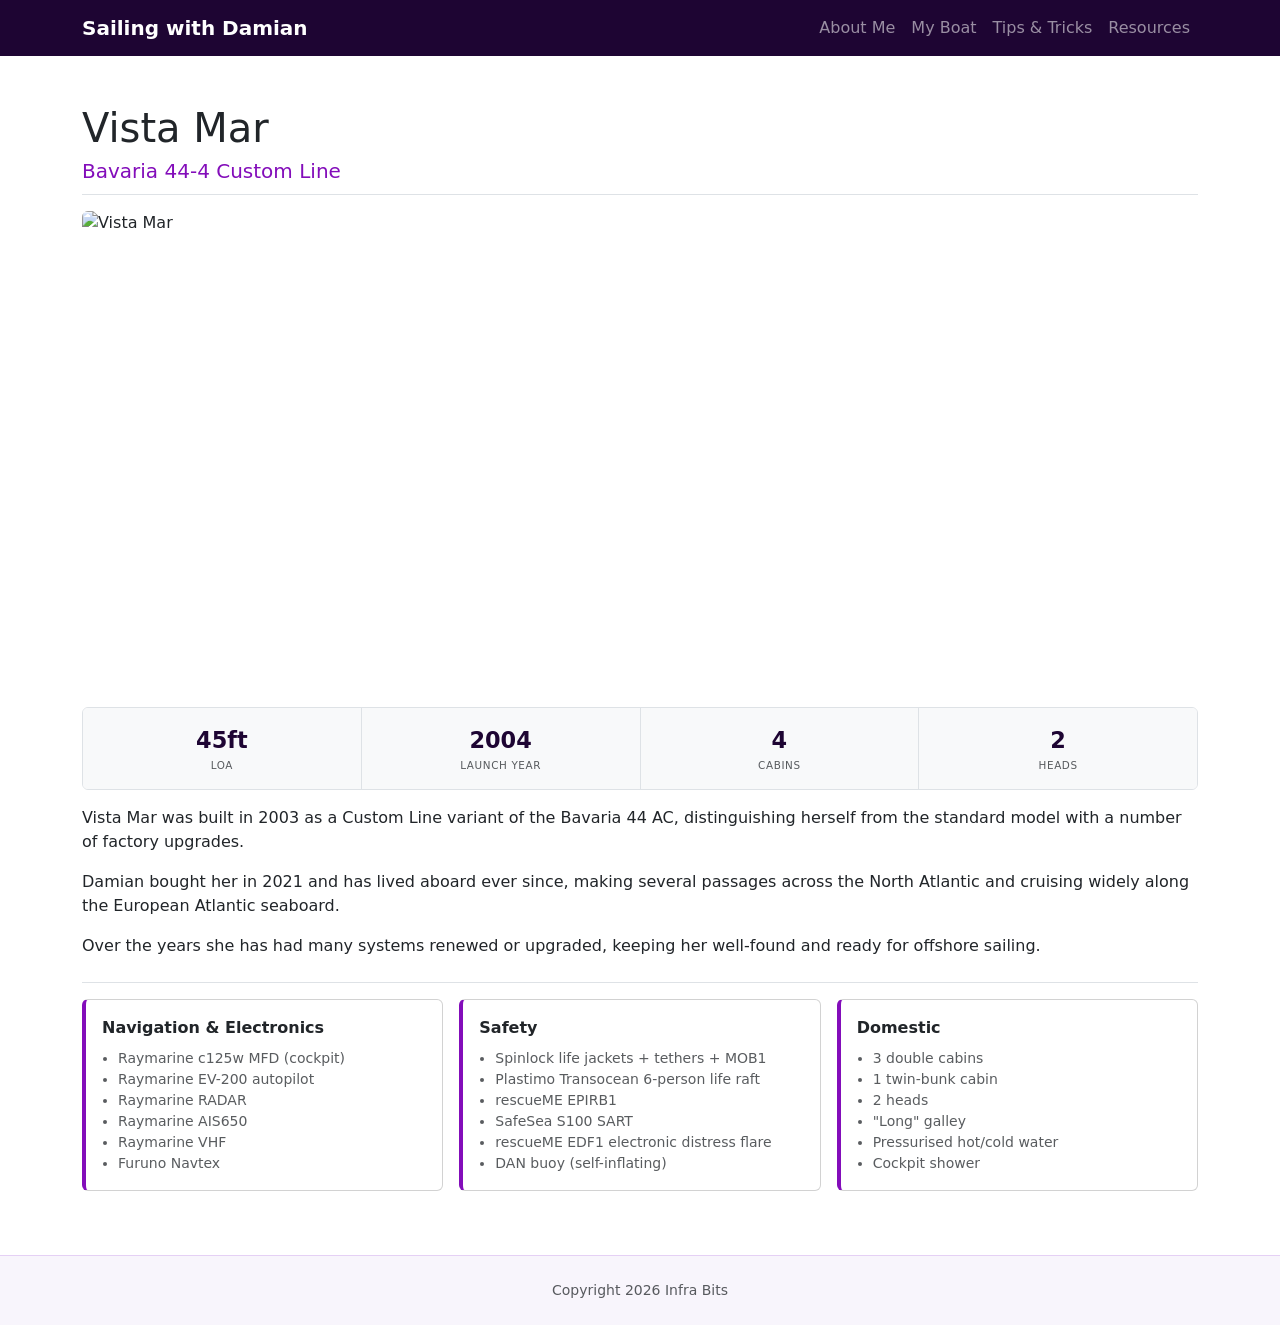
==== boat/index.html @ 9dd18ebf "Auto updated site" ====
<!doctype html><html lang=en-gb><head><meta charset=UTF-8><meta name=viewport content="width=device-width,initial-scale=1"><meta name=description content="A Bavaria 44-4 Custom Line launched in 2004, Vista Mar serves as a liveaboard cruiser, sailed across the North Atlantic and the European seaboard."><title>Vista Mar | Sailing with Damian</title><link rel=stylesheet href=https://cdn.jsdelivr.net/npm/bootstrap@5.3.8/dist/css/bootstrap.min.css><link rel=stylesheet href=/css/style.css><meta property="og:title" content="Vista Mar | Sailing with Damian"><meta property="og:description" content="A Bavaria 44-4 Custom Line launched in 2004, Vista Mar serves as a liveaboard cruiser, sailed across the North Atlantic and the European seaboard."><meta property="og:url" content="https://sailingwithdamian.eu/boat/"><meta property="og:type" content="website"><meta property="og:site_name" content="Sailing with Damian"><meta property="og:image" content="https://sailingwithdamian.eu/images/boat.jpg"><meta name=twitter:card content="summary_large_image"><meta name=twitter:title content="Vista Mar | Sailing with Damian"><meta name=twitter:description content="A Bavaria 44-4 Custom Line launched in 2004, Vista Mar serves as a liveaboard cruiser, sailed across the North Atlantic and the European seaboard."><meta name=twitter:image content="https://sailingwithdamian.eu/images/boat.jpg"><script type=application/ld+json>[{"@context":"https://schema.org","@type":"SiteNavigationElement","name":"About Me","url":"https://sailingwithdamian.eu/"},{"@context":"https://schema.org","@type":"SiteNavigationElement","name":"My Boat","url":"https://sailingwithdamian.eu/boat/"},{"@context":"https://schema.org","@type":"SiteNavigationElement","name":"Tips \u0026 Tricks","url":"https://sailingwithdamian.eu/tips-and-tricks/"},{"@context":"https://schema.org","@type":"SiteNavigationElement","name":"Resources","url":"https://sailingwithdamian.eu/resources/"}]</script></head><body class="d-flex flex-column min-vh-100"><nav class="navbar navbar-expand-md navbar-dark site-navbar"><div class=container><a class="navbar-brand fw-semibold" href=/>Sailing with Damian</a>
<button class=navbar-toggler type=button data-bs-toggle=collapse data-bs-target=#mainNav aria-controls=mainNav aria-expanded=false aria-label="Toggle navigation">
<span class=navbar-toggler-icon></span></button><div class="collapse navbar-collapse" id=mainNav><ul class="navbar-nav ms-auto"><li class=nav-item><a class=nav-link href=/>About Me</a></li><li class=nav-item><a class=nav-link href=/boat/>My Boat</a></li><li class=nav-item><a class=nav-link href=/tips-and-tricks/>Tips & Tricks</a></li><li class=nav-item><a class=nav-link href=/resources/>Resources</a></li></ul></div></div></nav><main class="container py-5 flex-grow-1"><div class="mb-3 pb-2 border-bottom"><h1 class=mb-1>Vista Mar</h1><p class="fs-5 text-accent fw-medium mb-0">Bavaria 44-4 Custom Line</p></div><div class="boat-hero-wrap rounded overflow-hidden mb-3"><img src=/images/boat.jpg alt="Vista Mar" class=boat-hero-img></div><div class="row g-0 rounded border overflow-hidden mb-3"><div class="col stat-cell text-center py-3 px-2 bg-light"><div class="stat-value fw-bold">45ft</div><div class="stat-label text-muted text-uppercase">LOA</div></div><div class="col stat-cell text-center py-3 px-2 bg-light"><div class="stat-value fw-bold">2004</div><div class="stat-label text-muted text-uppercase">Launch Year</div></div><div class="col stat-cell text-center py-3 px-2 bg-light"><div class="stat-value fw-bold">4</div><div class="stat-label text-muted text-uppercase">Cabins</div></div><div class="col stat-cell text-center py-3 px-2 bg-light"><div class="stat-value fw-bold">2</div><div class="stat-label text-muted text-uppercase">Heads</div></div></div><div class="mb-3 pb-2 border-bottom page-content"><p>Vista Mar was built in 2003 as a Custom Line variant of the Bavaria 44 AC, distinguishing herself from the standard model with a number of factory upgrades.</p><p>Damian bought her in 2021 and has lived aboard ever since, making several passages across the North Atlantic and cruising widely along the European Atlantic seaboard.</p><p>Over the years she has had many systems renewed or upgraded, keeping her well-found and ready for offshore sailing.</p></div><div class=mb-3><div class="row row-cols-1 row-cols-sm-2 row-cols-lg-3 g-3"><div class=col><div class="card h-100 qual-card"><div class="card-body py-3"><div class="fw-semibold mb-2">Navigation & Electronics</div><ul class="text-muted small mb-0 ps-3"><li>Raymarine c125w MFD (cockpit)</li><li>Raymarine EV-200 autopilot</li><li>Raymarine RADAR</li><li>Raymarine AIS650</li><li>Raymarine VHF</li><li>Furuno Navtex</li></ul></div></div></div><div class=col><div class="card h-100 qual-card"><div class="card-body py-3"><div class="fw-semibold mb-2">Safety</div><ul class="text-muted small mb-0 ps-3"><li>Spinlock life jackets + tethers + MOB1</li><li>Plastimo Transocean 6-person life raft</li><li>rescueME EPIRB1</li><li>SafeSea S100 SART</li><li>rescueME EDF1 electronic distress flare</li><li>DAN buoy (self-inflating)</li></ul></div></div></div><div class=col><div class="card h-100 qual-card"><div class="card-body py-3"><div class="fw-semibold mb-2">Domestic</div><ul class="text-muted small mb-0 ps-3"><li>3 double cabins</li><li>1 twin-bunk cabin</li><li>2 heads</li><li>"Long" galley</li><li>Pressurised hot/cold water</li><li>Cockpit shower</li></ul></div></div></div></div></div></main><footer class="site-footer py-4 mt-auto"><div class="container text-center"><p class="mb-0 text-muted small">Copyright 2026 Infra Bits</p></div></footer><script src=https://cdn.jsdelivr.net/npm/bootstrap@5.3.8/dist/js/bootstrap.bundle.min.js></script></body></html>
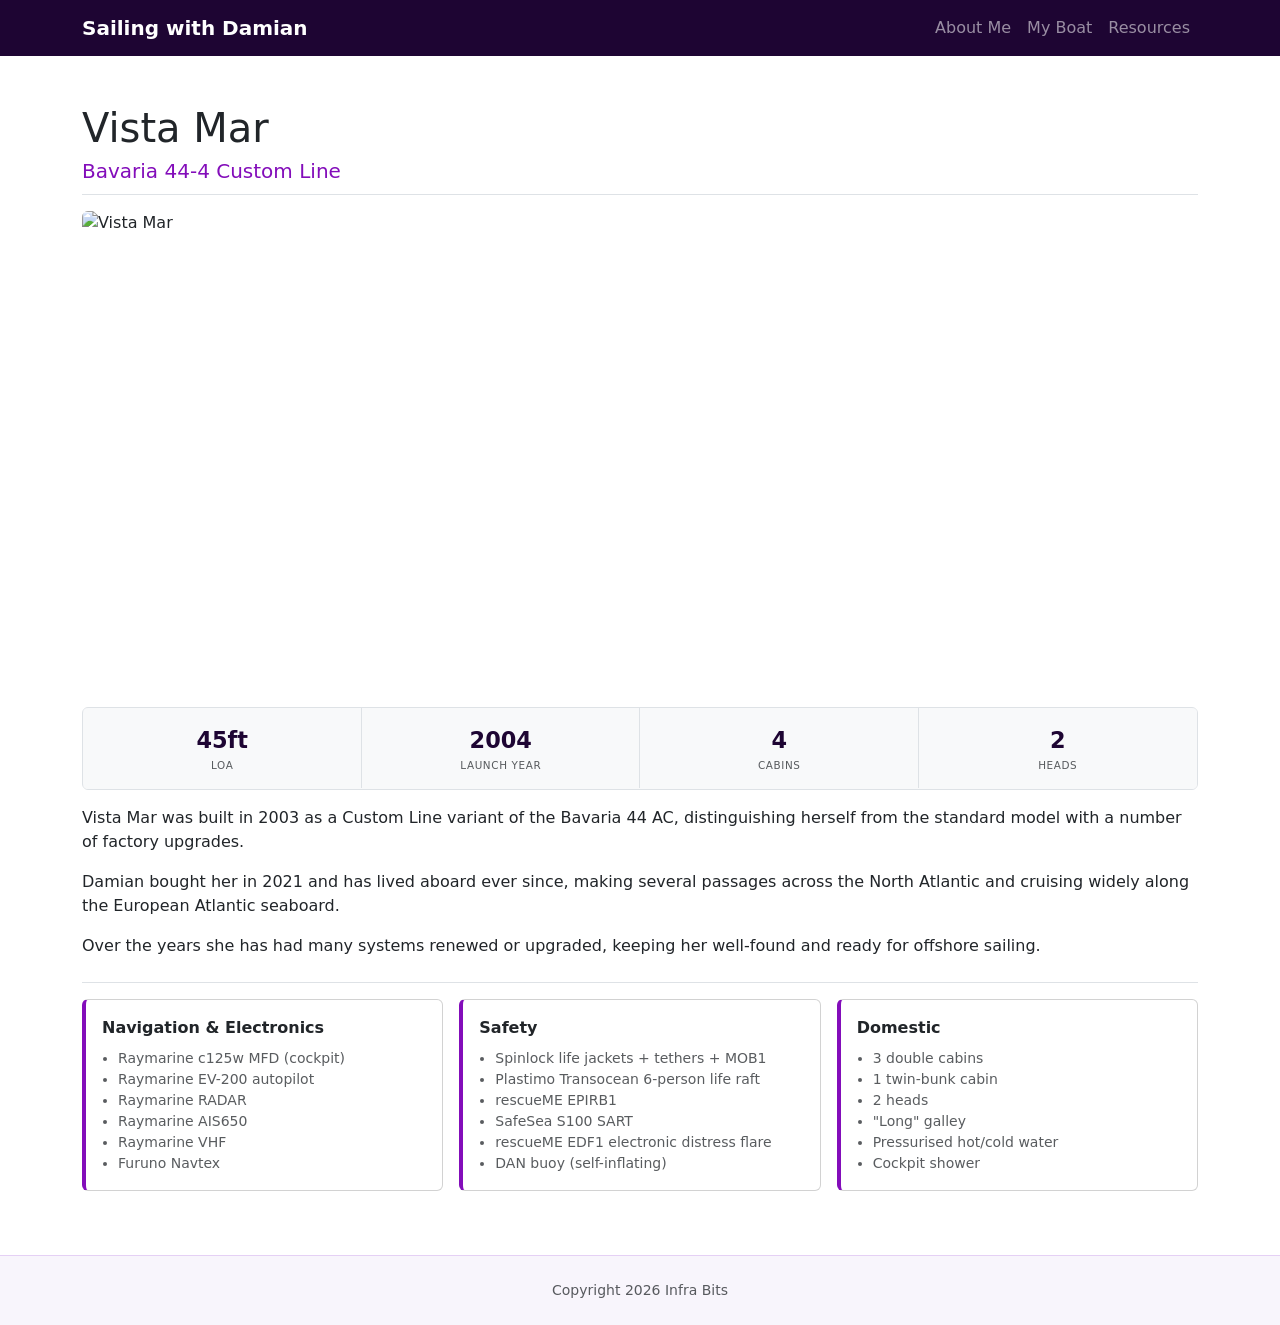
==== commit 9b4e75f0: "Auto updated site" ====
--- a/boat/index.html
+++ b/boat/index.html
@@ -1,3 +1,3 @@
 <!doctype html><html lang=en-gb><head><meta charset=UTF-8><meta name=viewport content="width=device-width,initial-scale=1"><meta name=description content="A Bavaria 44-4 Custom Line launched in 2004, Vista Mar serves as a liveaboard cruiser, sailed across the North Atlantic and the European seaboard."><title>Vista Mar | Sailing with Damian</title><link rel=stylesheet href=https://cdn.jsdelivr.net/npm/bootstrap@5.3.8/dist/css/bootstrap.min.css><link rel=stylesheet href=/css/style.css><meta property="og:title" content="Vista Mar | Sailing with Damian"><meta property="og:description" content="A Bavaria 44-4 Custom Line launched in 2004, Vista Mar serves as a liveaboard cruiser, sailed across the North Atlantic and the European seaboard."><meta property="og:url" content="https://sailingwithdamian.eu/boat/"><meta property="og:type" content="website"><meta property="og:site_name" content="Sailing with Damian"><meta property="og:image" content="https://sailingwithdamian.eu/images/boat.jpg"><meta name=twitter:card content="summary_large_image"><meta name=twitter:title content="Vista Mar | Sailing with Damian"><meta name=twitter:description content="A Bavaria 44-4 Custom Line launched in 2004, Vista Mar serves as a liveaboard cruiser, sailed across the North Atlantic and the European seaboard."><meta name=twitter:image content="https://sailingwithdamian.eu/images/boat.jpg"><script type=application/ld+json>[{"@context":"https://schema.org","@type":"SiteNavigationElement","name":"About Me","url":"https://sailingwithdamian.eu/"},{"@context":"https://schema.org","@type":"SiteNavigationElement","name":"My Boat","url":"https://sailingwithdamian.eu/boat/"},{"@context":"https://schema.org","@type":"SiteNavigationElement","name":"Tips \u0026 Tricks","url":"https://sailingwithdamian.eu/tips-and-tricks/"},{"@context":"https://schema.org","@type":"SiteNavigationElement","name":"Resources","url":"https://sailingwithdamian.eu/resources/"}]</script></head><body class="d-flex flex-column min-vh-100"><nav class="navbar navbar-expand-md navbar-dark site-navbar"><div class=container><a class="navbar-brand fw-semibold" href=/>Sailing with Damian</a>
 <button class=navbar-toggler type=button data-bs-toggle=collapse data-bs-target=#mainNav aria-controls=mainNav aria-expanded=false aria-label="Toggle navigation">
-<span class=navbar-toggler-icon></span></button><div class="collapse navbar-collapse" id=mainNav><ul class="navbar-nav ms-auto"><li class=nav-item><a class=nav-link href=/>About Me</a></li><li class=nav-item><a class=nav-link href=/boat/>My Boat</a></li><li class=nav-item><a class=nav-link href=/tips-and-tricks/>Tips & Tricks</a></li><li class=nav-item><a class=nav-link href=/resources/>Resources</a></li></ul></div></div></nav><main class="container py-5 flex-grow-1"><div class="mb-3 pb-2 border-bottom"><h1 class=mb-1>Vista Mar</h1><p class="fs-5 text-accent fw-medium mb-0">Bavaria 44-4 Custom Line</p></div><div class="boat-hero-wrap rounded overflow-hidden mb-3"><img src=/images/boat.jpg alt="Vista Mar" class=boat-hero-img></div><div class="row g-0 rounded border overflow-hidden mb-3"><div class="col stat-cell text-center py-3 px-2 bg-light"><div class="stat-value fw-bold">45ft</div><div class="stat-label text-muted text-uppercase">LOA</div></div><div class="col stat-cell text-center py-3 px-2 bg-light"><div class="stat-value fw-bold">2004</div><div class="stat-label text-muted text-uppercase">Launch Year</div></div><div class="col stat-cell text-center py-3 px-2 bg-light"><div class="stat-value fw-bold">4</div><div class="stat-label text-muted text-uppercase">Cabins</div></div><div class="col stat-cell text-center py-3 px-2 bg-light"><div class="stat-value fw-bold">2</div><div class="stat-label text-muted text-uppercase">Heads</div></div></div><div class="mb-3 pb-2 border-bottom page-content"><p>Vista Mar was built in 2003 as a Custom Line variant of the Bavaria 44 AC, distinguishing herself from the standard model with a number of factory upgrades.</p><p>Damian bought her in 2021 and has lived aboard ever since, making several passages across the North Atlantic and cruising widely along the European Atlantic seaboard.</p><p>Over the years she has had many systems renewed or upgraded, keeping her well-found and ready for offshore sailing.</p></div><div class=mb-3><div class="row row-cols-1 row-cols-sm-2 row-cols-lg-3 g-3"><div class=col><div class="card h-100 qual-card"><div class="card-body py-3"><div class="fw-semibold mb-2">Navigation & Electronics</div><ul class="text-muted small mb-0 ps-3"><li>Raymarine c125w MFD (cockpit)</li><li>Raymarine EV-200 autopilot</li><li>Raymarine RADAR</li><li>Raymarine AIS650</li><li>Raymarine VHF</li><li>Furuno Navtex</li></ul></div></div></div><div class=col><div class="card h-100 qual-card"><div class="card-body py-3"><div class="fw-semibold mb-2">Safety</div><ul class="text-muted small mb-0 ps-3"><li>Spinlock life jackets + tethers + MOB1</li><li>Plastimo Transocean 6-person life raft</li><li>rescueME EPIRB1</li><li>SafeSea S100 SART</li><li>rescueME EDF1 electronic distress flare</li><li>DAN buoy (self-inflating)</li></ul></div></div></div><div class=col><div class="card h-100 qual-card"><div class="card-body py-3"><div class="fw-semibold mb-2">Domestic</div><ul class="text-muted small mb-0 ps-3"><li>3 double cabins</li><li>1 twin-bunk cabin</li><li>2 heads</li><li>"Long" galley</li><li>Pressurised hot/cold water</li><li>Cockpit shower</li></ul></div></div></div></div></div></main><footer class="site-footer py-4 mt-auto"><div class="container text-center"><p class="mb-0 text-muted small">Copyright 2026 Infra Bits</p></div></footer><script src=https://cdn.jsdelivr.net/npm/bootstrap@5.3.8/dist/js/bootstrap.bundle.min.js></script></body></html>+<span class=navbar-toggler-icon></span></button><div class="collapse navbar-collapse" id=mainNav><ul class="navbar-nav ms-auto"><li class=nav-item><a class=nav-link href=/>About Me</a></li><li class=nav-item><a class=nav-link href=/boat/>My Boat</a></li><li class=nav-item><a class=nav-link href=/resources/>Resources</a></li></ul></div></div></nav><main class="container py-5 flex-grow-1"><div class="mb-3 pb-2 border-bottom"><h1 class=mb-1>Vista Mar</h1><p class="fs-5 text-accent fw-medium mb-0">Bavaria 44-4 Custom Line</p></div><div class="boat-hero-wrap rounded overflow-hidden mb-3"><img src=/images/boat.jpg alt="Vista Mar" class=boat-hero-img></div><div class="row g-0 rounded border overflow-hidden mb-3"><div class="col stat-cell text-center py-3 px-2 bg-light"><div class="stat-value fw-bold">45ft</div><div class="stat-label text-muted text-uppercase">LOA</div></div><div class="col stat-cell text-center py-3 px-2 bg-light"><div class="stat-value fw-bold">2004</div><div class="stat-label text-muted text-uppercase">Launch Year</div></div><div class="col stat-cell text-center py-3 px-2 bg-light"><div class="stat-value fw-bold">4</div><div class="stat-label text-muted text-uppercase">Cabins</div></div><div class="col stat-cell text-center py-3 px-2 bg-light"><div class="stat-value fw-bold">2</div><div class="stat-label text-muted text-uppercase">Heads</div></div></div><div class="mb-3 pb-2 border-bottom page-content"><p>Vista Mar was built in 2003 as a Custom Line variant of the Bavaria 44 AC, distinguishing herself from the standard model with a number of factory upgrades.</p><p>Damian bought her in 2021 and has lived aboard ever since, making several passages across the North Atlantic and cruising widely along the European Atlantic seaboard.</p><p>Over the years she has had many systems renewed or upgraded, keeping her well-found and ready for offshore sailing.</p></div><div class=mb-3><div class="row row-cols-1 row-cols-sm-2 row-cols-lg-3 g-3"><div class=col><div class="card h-100 qual-card"><div class="card-body py-3"><div class="fw-semibold mb-2">Navigation & Electronics</div><ul class="text-muted small mb-0 ps-3"><li>Raymarine c125w MFD (cockpit)</li><li>Raymarine EV-200 autopilot</li><li>Raymarine RADAR</li><li>Raymarine AIS650</li><li>Raymarine VHF</li><li>Furuno Navtex</li></ul></div></div></div><div class=col><div class="card h-100 qual-card"><div class="card-body py-3"><div class="fw-semibold mb-2">Safety</div><ul class="text-muted small mb-0 ps-3"><li>Spinlock life jackets + tethers + MOB1</li><li>Plastimo Transocean 6-person life raft</li><li>rescueME EPIRB1</li><li>SafeSea S100 SART</li><li>rescueME EDF1 electronic distress flare</li><li>DAN buoy (self-inflating)</li></ul></div></div></div><div class=col><div class="card h-100 qual-card"><div class="card-body py-3"><div class="fw-semibold mb-2">Domestic</div><ul class="text-muted small mb-0 ps-3"><li>3 double cabins</li><li>1 twin-bunk cabin</li><li>2 heads</li><li>"Long" galley</li><li>Pressurised hot/cold water</li><li>Cockpit shower</li></ul></div></div></div></div></div></main><footer class="site-footer py-4 mt-auto"><div class="container text-center"><p class="mb-0 text-muted small">Copyright 2026 Infra Bits</p></div></footer><script src=https://cdn.jsdelivr.net/npm/bootstrap@5.3.8/dist/js/bootstrap.bundle.min.js></script></body></html>
